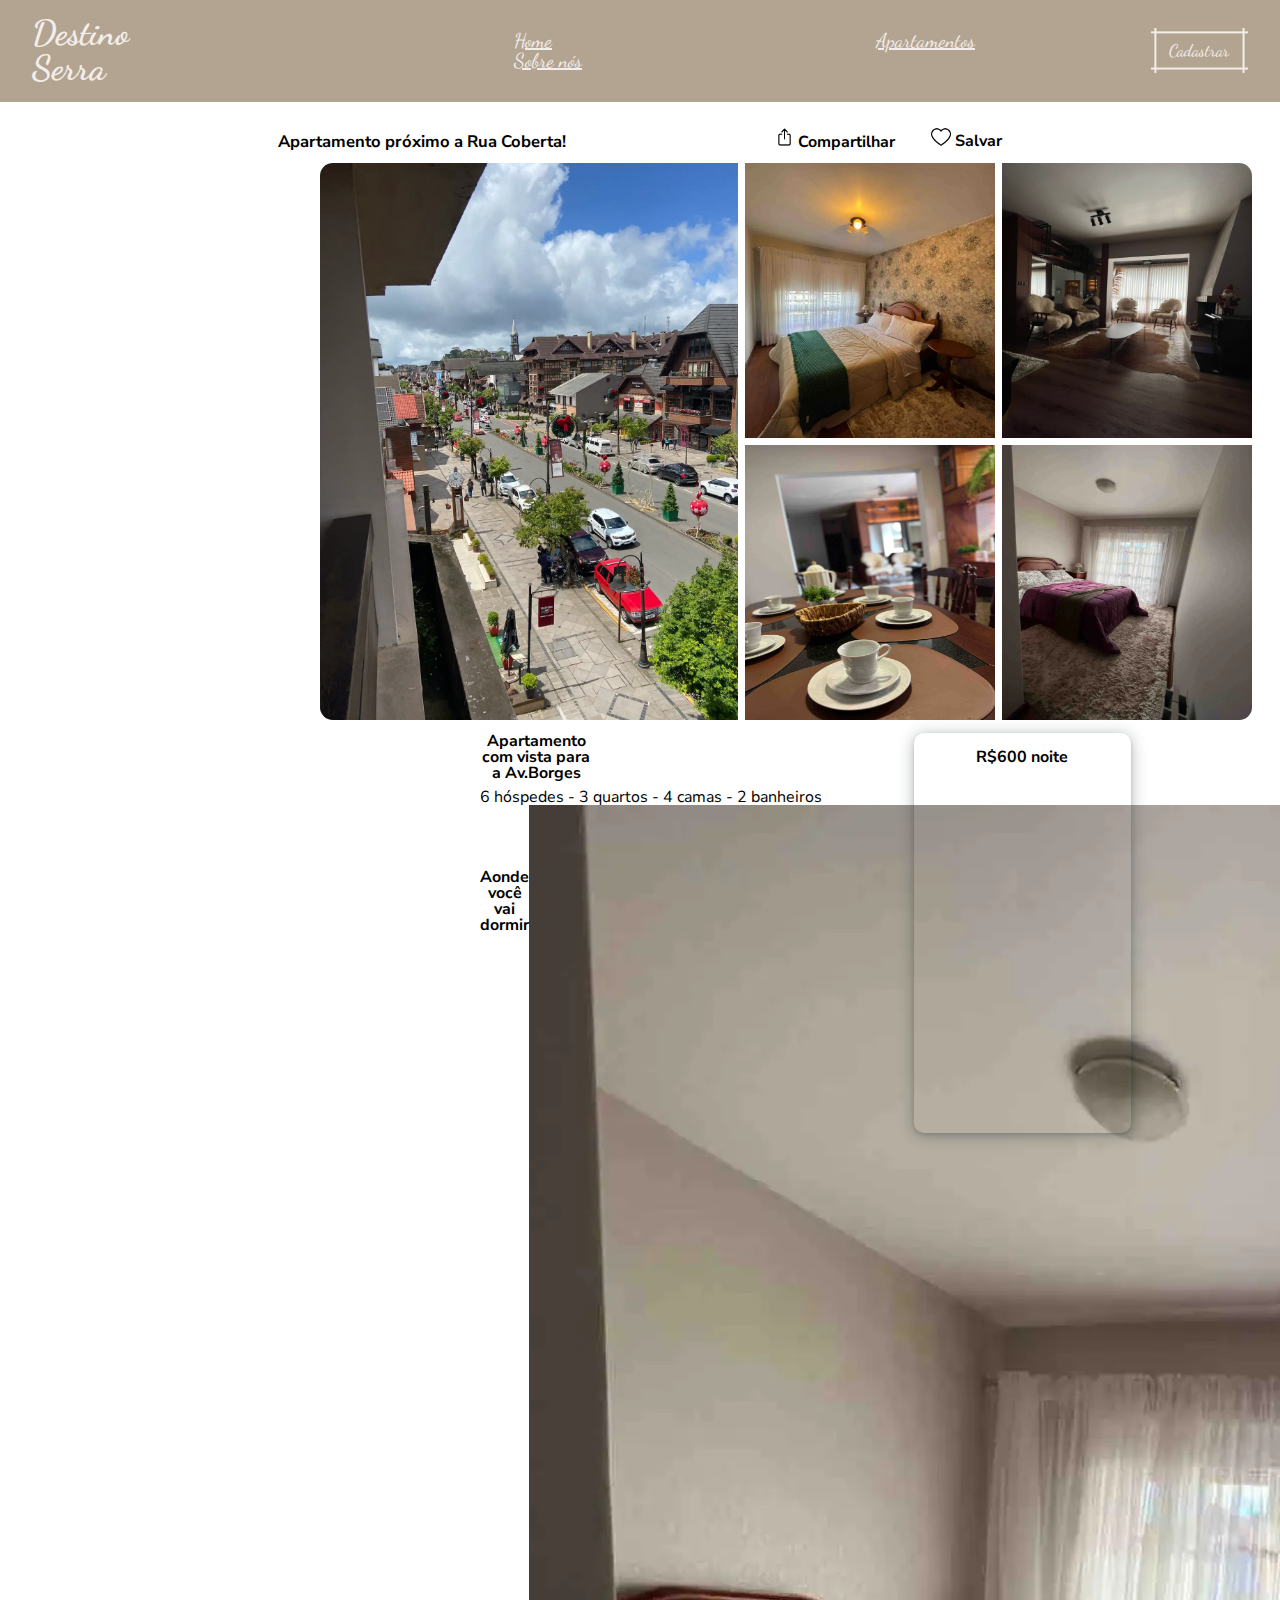
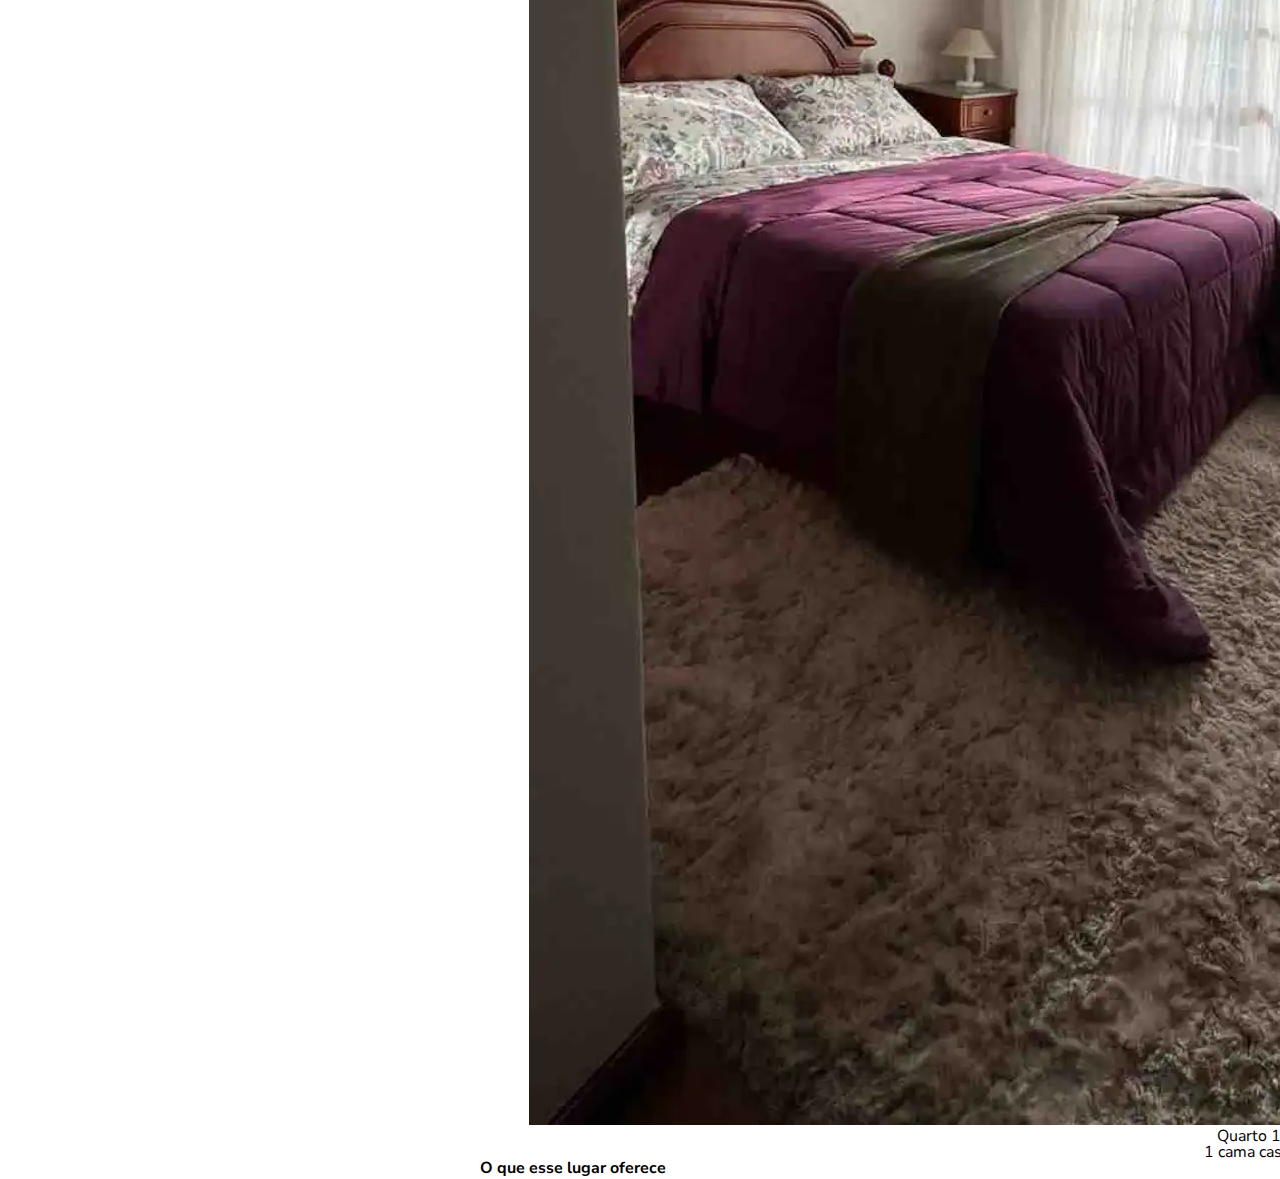
==== apartamento.html @ f75e836e "acomodacao" ====
<!DOCTYPE html>
<html lang="pt-br">
    <head>
        <meta charset="UTF-8">
        <meta name="viewport" content="(width=device-width), initial-scale=1.0">
        <title>Destino Serra - Ap's</title>
        <link rel="stylesheet" href="reset.css">
        <link rel="stylesheet" href="styles.css">
        <link rel="preconnect" href="https://fonts.googleapis.com">
        <link rel="preconnect" href="https://fonts.gstatic.com" crossorigin>
        <link href="https://fonts.googleapis.com/css2?family=Dancing+Script:wght@500;700&family=Kaushan+Script&family=Nunito+Sans:opsz@6..12&display=swap" rel="stylesheet">
    </head>

    <body>
        <header>
            <nav class="cabecalho_menu"> 
                <div class="cabecalho__container_aps">
                    <p class="cabecalho__titulo_aps">Destino Serra</p>
                </div>

                <div class="cabecalho__lista_aps">
                    <ul class="cabecalho__item_aps">
                        <a href="./index.html" class="cabecalho__link_aps">Home</a>
                        <a href="#" class="cabecalho__link_aps">Apartamentos</a>
                        <a href="#" class="cabecalho__link_aps">Sobre nós</a>
                    </ul>
                </div>

                <di class="cabecalho__cadastro">
                    <a class="button-89" role="button" >Cadastrar</a>
                </di>
            </nav>
        </header>

        <main class="aparmentos_descricao_aps">
            <div class="aparmentos_titulo_aps">
                <a class="apartamento_nome">Apartamento próximo a Rua Coberta!</a>
                <img class="apartamento__img" src="assets/share.png" alt="Compartilhar">
                <a class="apartamento_compartilhar">Compartilhar</a>
                <img class="apartamento__img" src="assets/love.png" alt="Salvar">
                <a class="apartamento_salvar">Salvar</a>
            </div>

            <figure class="apartamento_fotos">
                <img class="apartamento_item_grande" alt="Rua Coberta" src="./assets/ap_juliana/juliana_borges_natal.webp">

                <div class="apartamento_item_menor">
                    <img class="apartamento_item apartamento_item_um" alt="Interior_ap" src="./assets/ap_juliana/juliana_casal.webp">
                    <img class="apartamento_item apartamento_item_dois" alt="Interior_ap" src="./assets/ap_juliana/juliana_sala_jantar.jpg">
                </div>
                        
                <div class="apartamento_item_menor">
                    <img class="apartamento_item apartamento_item_tres" alt="Interior_ap" src="./assets/ap_juliana/juliana_sala.jpeg">
                    <img class="apartamento_item apartamento_item_quatro" alt="Interior_ap" src="./assets/ap_juliana/juliana_suite.webp">
                </div>
            </figure>

            <section class="atributos">
                <div class="atributos__container">
                    <div class="atributos__titulo">
                        <h2 class="atributos__titulo_ap">Apartamento com vista para a Av.Borges</h2>
                        <p class="atributos__titulo_descricao">6 hóspedes - 3 quartos - 4 camas - 2 banheiros</p>
                    </div>
                    <div class="atributos__dormitorios">
                        <h2 class="atributos__dormitorio__titulo">Aonde você vai dormir</h2>

                        <div>
                            <img class="atributos__dormitorios__img" alt="Suite" src="./assets/ap_juliana/juliana_suite.webp">
                            <h3>Quarto 1</h3>
                            <span>1 cama casal</span>
                        </div>

                        <div>
                            <img class="atributos__dormitorios__img alt="Quarto de casal" src="./assets/ap_juliana/juliana_casal.webp">
                            <h3>Quarto 2</h3>
                            <span>1 cama casal</span>
                        </div>

                        <div>
                            <img class="atributos__dormitorios__img alt="Quarto de solteiro" src="./assets/ap_juliana/quarto_solteiro.jpg">
                            <h3>Quarto 3</h3>
                            <span>2 camas solteiro</span>
                        </div>
                    </div>
                
                    <div>
                        <h2 class="atributos__comodidades">O que esse lugar oferece</h2>
                    </div>
                </div>

                <div class="atributos__diarias">
                    <h2 class="atributos__diarias_preco">R$600 noite</h2>
                </div>
            </section>

            <footer>

            </footer>
        </main>
    </body>
</html>
---- styles.css ----
@import url("styles/header.css");
@import url("styles/banner.css");
@import url("styles/apartamento.css");
@import url("styles/footer.css");
@import url("styles/comodidades.css");
@import url("styles/icones.css");
@import url("styles/descricao.css");
@import url("styles/pagina_dos_aps_apartamento.css");
@import url("styles/paginas_aps_cabecalho.css");

body{
    background-color: var(--cor-de-fundo);
    font-family: var(--fonte-dancing);
    font-size: 1rem;
}

:root{
    --cor-verde: #3A4D39;
    --cor-de-fundo: #ffffff;
    --cinza--escuro: #3A404E;
    --bege: #F3EEEA;
    --bege-footer: #B3A492;
    --cinza: #101828;


    --fonte-Kaushan:"Kaushan Script";
    --fonte-dancing:"Dancing Script";
    --fonte-Nunito:"Nunito Sans";
    
}




.img_fundo{
    background-image:url(../assets/quarto.png);
    background-repeat: no-repeat;
    background-position: center;
    background-size: 100%;
}
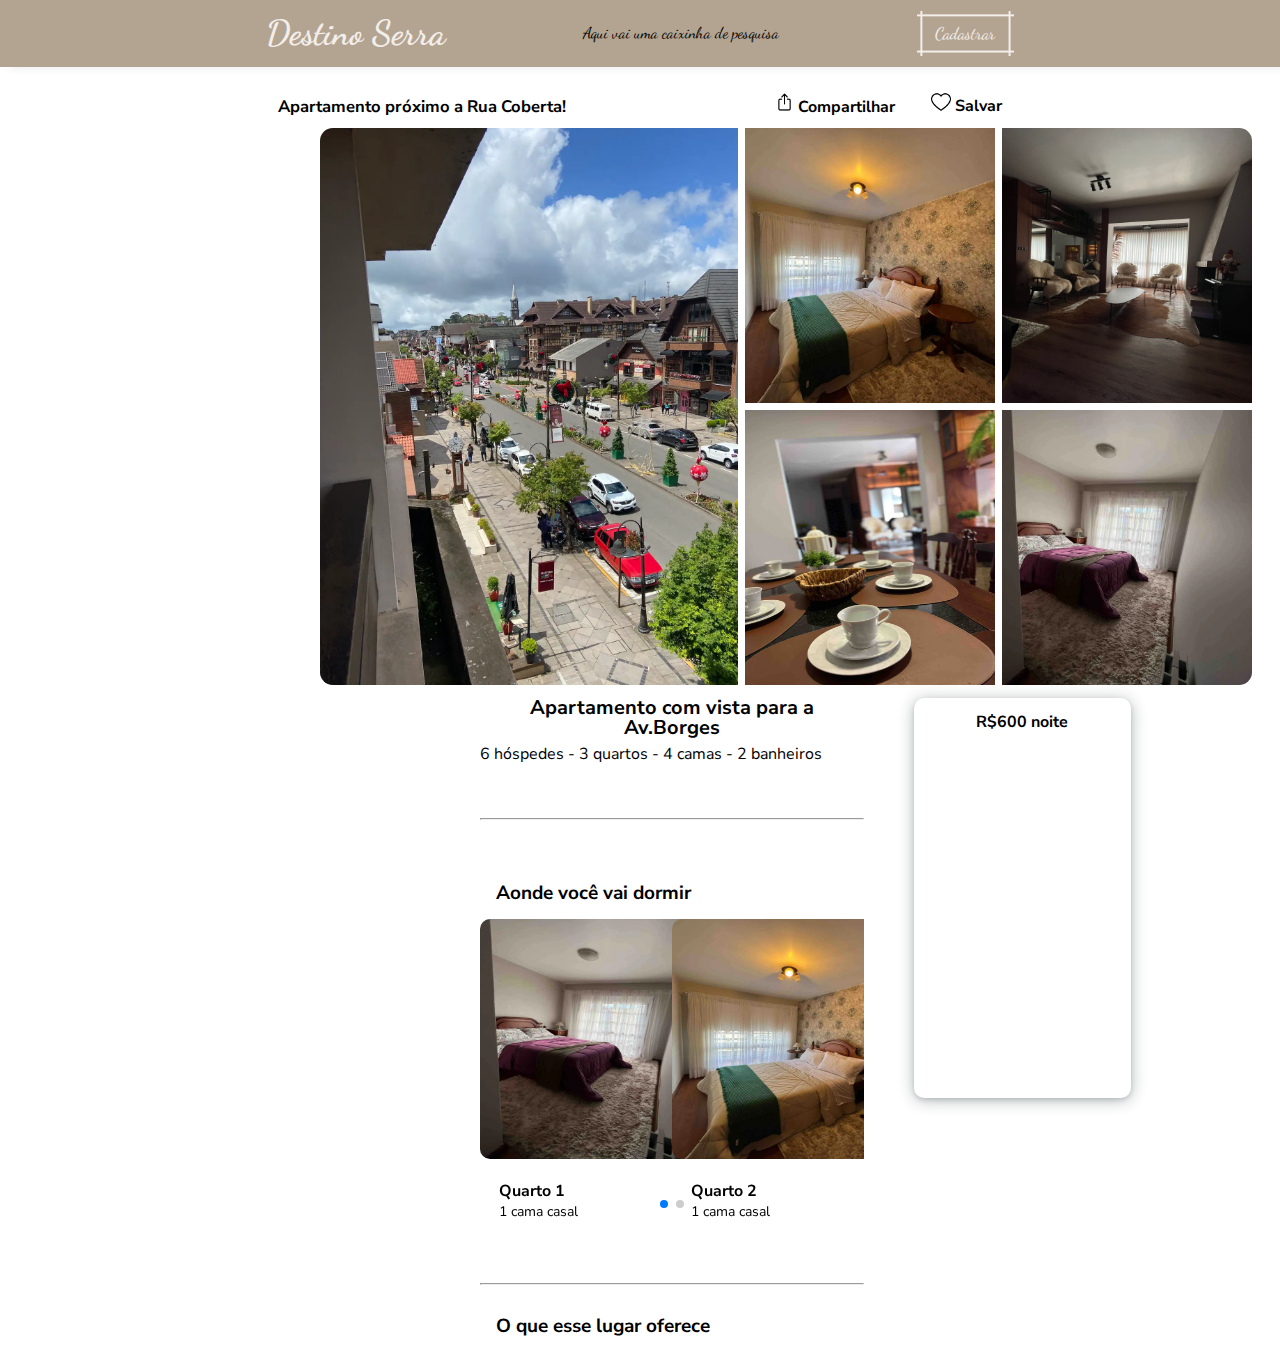
==== commit 221010c2: "swiper" ====
--- a/apartamento.html
+++ b/apartamento.html
@@ -8,6 +8,7 @@
         <link rel="stylesheet" href="styles.css">
         <link rel="preconnect" href="https://fonts.googleapis.com">
         <link rel="preconnect" href="https://fonts.gstatic.com" crossorigin>
+        <link rel="stylesheet" href="https://cdn.jsdelivr.net/npm/swiper@11/swiper-bundle.min.css"/>
         <link href="https://fonts.googleapis.com/css2?family=Dancing+Script:wght@500;700&family=Kaushan+Script&family=Nunito+Sans:opsz@6..12&display=swap" rel="stylesheet">
     </head>
 
@@ -15,19 +16,17 @@
         <header>
             <nav class="cabecalho_menu"> 
                 <div class="cabecalho__container_aps">
-                    <p class="cabecalho__titulo_aps">Destino Serra</p>
+                    <a class="cabecalho__titulo_aps" href="index.html">Destino Serra</a>
                 </div>
 
                 <div class="cabecalho__lista_aps">
                     <ul class="cabecalho__item_aps">
-                        <a href="./index.html" class="cabecalho__link_aps">Home</a>
-                        <a href="#" class="cabecalho__link_aps">Apartamentos</a>
-                        <a href="#" class="cabecalho__link_aps">Sobre nós</a>
+                        <span>Aqui vai uma caixinha de pesquisa</span>
                     </ul>
                 </div>
 
                 <di class="cabecalho__cadastro">
-                    <a class="button-89" role="button" >Cadastrar</a>
+                    <a class="button-89 cabecalhoBtn" role="button" >Cadastrar</a>
                 </di>
             </nav>
         </header>
@@ -61,28 +60,36 @@
                         <h2 class="atributos__titulo_ap">Apartamento com vista para a Av.Borges</h2>
                         <p class="atributos__titulo_descricao">6 hóspedes - 3 quartos - 4 camas - 2 banheiros</p>
                     </div>
+                    <hr>
                     <div class="atributos__dormitorios">
                         <h2 class="atributos__dormitorio__titulo">Aonde você vai dormir</h2>
 
-                        <div>
-                            <img class="atributos__dormitorios__img" alt="Suite" src="./assets/ap_juliana/juliana_suite.webp">
-                            <h3>Quarto 1</h3>
-                            <span>1 cama casal</span>
-                        </div>
-
-                        <div>
-                            <img class="atributos__dormitorios__img alt="Quarto de casal" src="./assets/ap_juliana/juliana_casal.webp">
-                            <h3>Quarto 2</h3>
-                            <span>1 cama casal</span>
-                        </div>
-
-                        <div>
-                            <img class="atributos__dormitorios__img alt="Quarto de solteiro" src="./assets/ap_juliana/quarto_solteiro.jpg">
-                            <h3>Quarto 3</h3>
-                            <span>2 camas solteiro</span>
-                        </div>
+                            <div class="swiper">
+                
+                                <div class="swiper-wrapper">
+                                    <div class="swiper-slide">
+                                        <img src="assets/ap_juliana/juliana_suite.webp" alt="Suite">
+                                        <h3 class="swiper__quarto">Quarto 1</h3>
+                                        <span class="swiper__camas">1 cama casal</span>
+                                    </div>
+                                    <div class="swiper-slide">
+                                        <img src="assets/ap_juliana/juliana_casal.webp" alt="Quarto de Casal">
+                                        <h3 class="swiper__quarto">Quarto 2</h3>
+                                        <span class="swiper__camas">1 cama casal</span>
+                                    </div>
+                                    <div class="swiper-slide">
+                                        <img src="assets/ap_juliana/quarto_solteiro.jpg" alt="Quarto de solteiro">
+                                        <h3 class="swiper__quarto">Quarto 3</h3>
+                                        <span class="swiper__camas">2 camas solteiro</span>
+                                    </div>
+                                </div>
+                                
+                                <div class="swiper-button-prev"></div>
+                                <div class="swiper-button-next"></div>
+                                <div class="swiper-pagination"></div>   
+                            </div>
                     </div>
-                
+                    <hr>
                     <div>
                         <h2 class="atributos__comodidades">O que esse lugar oferece</h2>
                     </div>
@@ -97,5 +104,15 @@
 
             </footer>
         </main>
+        <script src="https://cdn.jsdelivr.net/npm/swiper@11/swiper-bundle.min.js"></script>
+        <script>
+            const swiper = new Swiper('.swiper', {
+                slidesPerView: 2,
+                pagination: {
+                    el: '.swiper-pagination',
+                    type: 'bullets'
+                }
+            });
+        </script>
     </body>
 </html>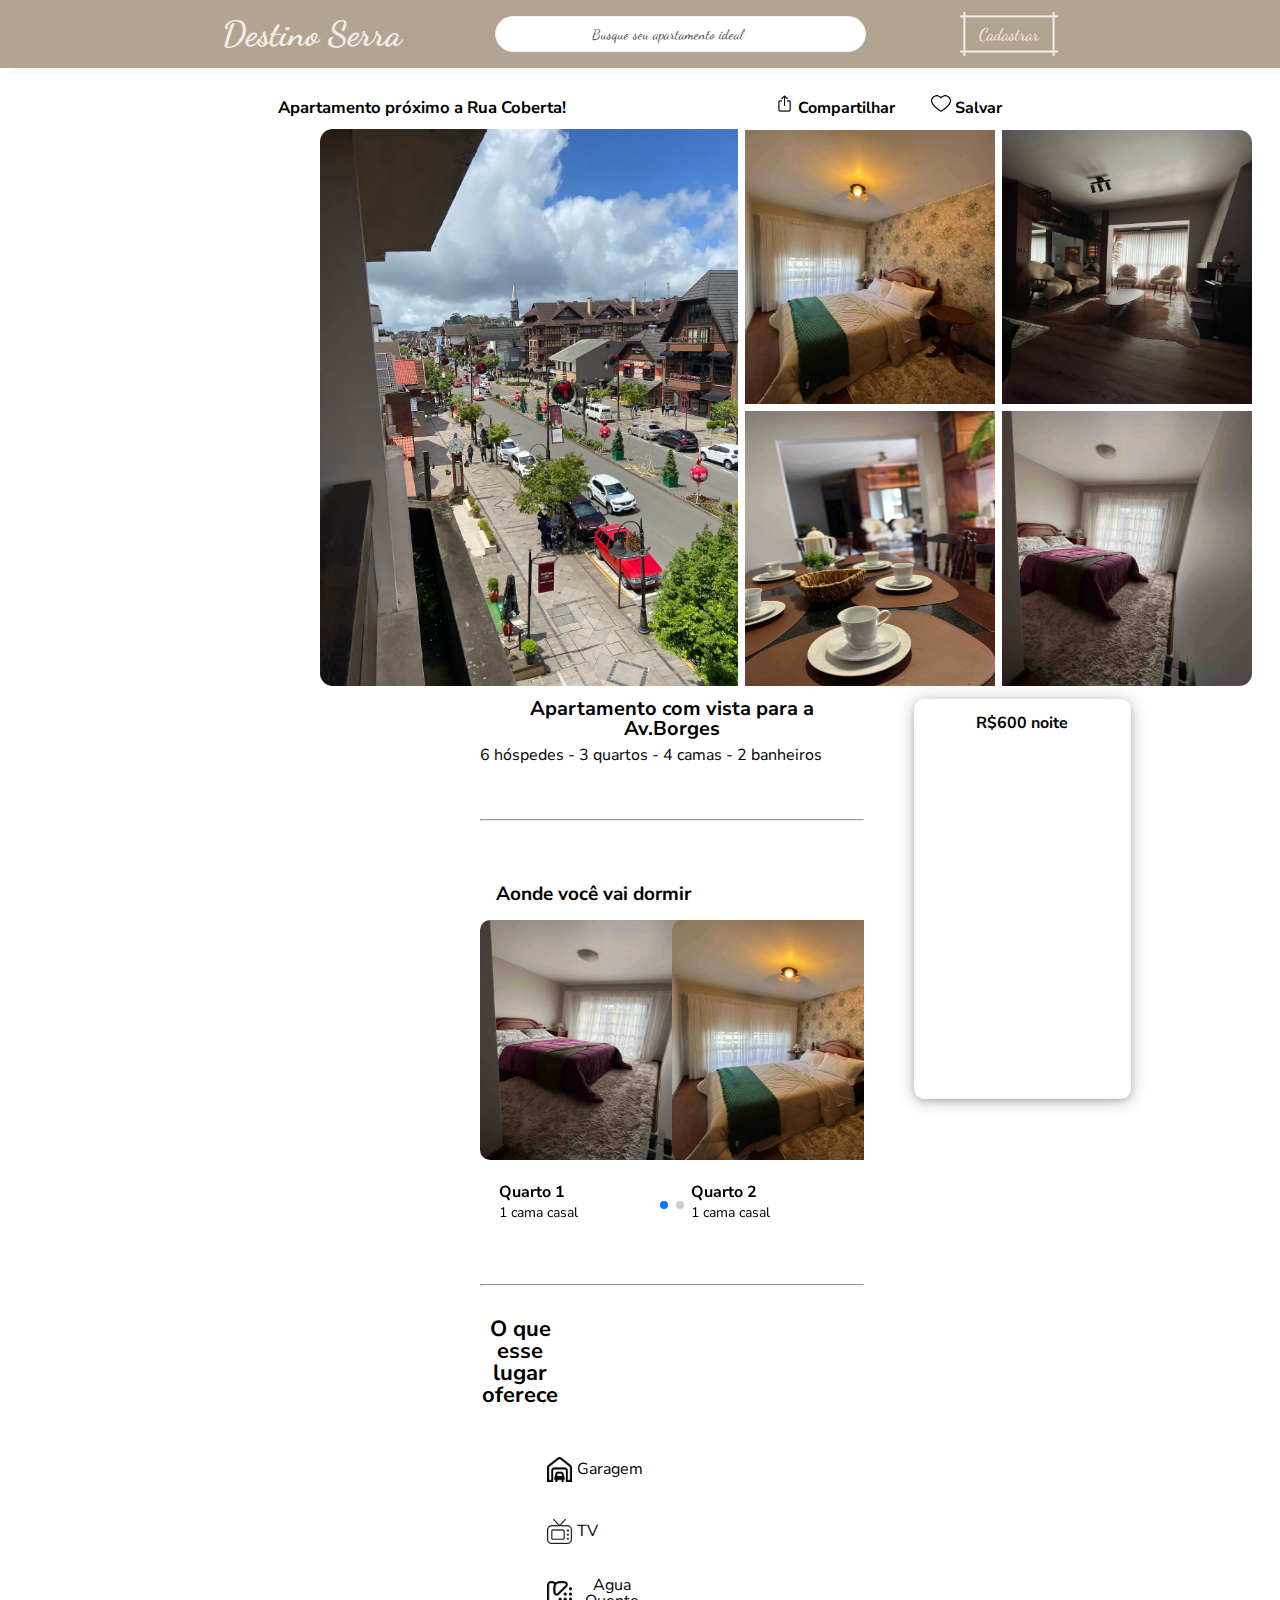
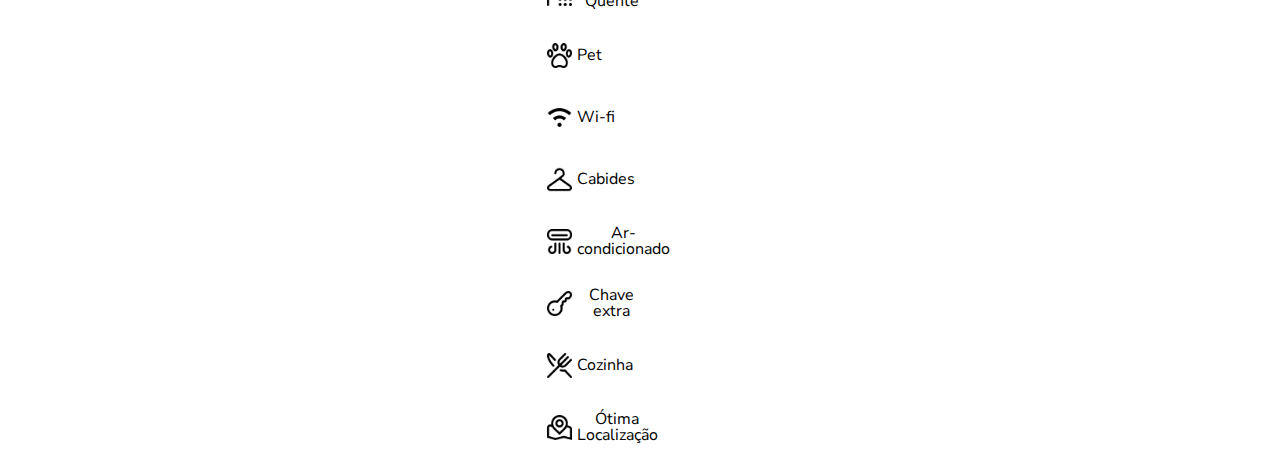
==== commit 50e96b4d: "atributos comodidades" ====
--- a/apartamento.html
+++ b/apartamento.html
@@ -21,7 +21,7 @@
 
                 <div class="cabecalho__lista_aps">
                     <ul class="cabecalho__item_aps">
-                        <span>Aqui vai uma caixinha de pesquisa</span>
+                        <input type="search" class="busca" placeholder="Busque seu apartamento ideal">
                     </ul>
                 </div>
 
@@ -90,8 +90,20 @@
                             </div>
                     </div>
                     <hr>
-                    <div>
-                        <h2 class="atributos__comodidades">O que esse lugar oferece</h2>
+                    <div class="atributos__comodidades">
+                        <h2 class="atributos__comodidade__titulo">O que esse lugar oferece</h2>
+                        <div class="atributos__comodidades__container">
+                            <span class="atributos__comodidades__item"><img src="assets/garage-car.png">Garagem</span>
+                            <span class="atributos__comodidades__item"><img src="assets/tv-retro.png">TV</span>
+                            <span class="atributos__comodidades__item"><img src="assets/shower.png">Agua Quente</span>
+                            <span class="atributos__comodidades__item"><img src="assets/paw.png">Pet</span>
+                            <span class="atributos__comodidades__item"><img src="assets/wifi.png">Wi-fi</span>
+                            <span class="atributos__comodidades__item"><img src="assets/clothes-hanger.png">Cabides</span>
+                            <span class="atributos__comodidades__item"><img src="assets/air-conditioner_quarto.png">Ar-condicionado</span>
+                            <span class="atributos__comodidades__item"><img src="assets/key.png">Chave extra</span>
+                            <span class="atributos__comodidades__item"><img src="assets/restaurant.png">Cozinha</span>
+                            <span class="atributos__comodidades__item"><img src="assets/map-marker.png">Ótima Localização</span>
+                        </div>
                     </div>
                 </div>
 
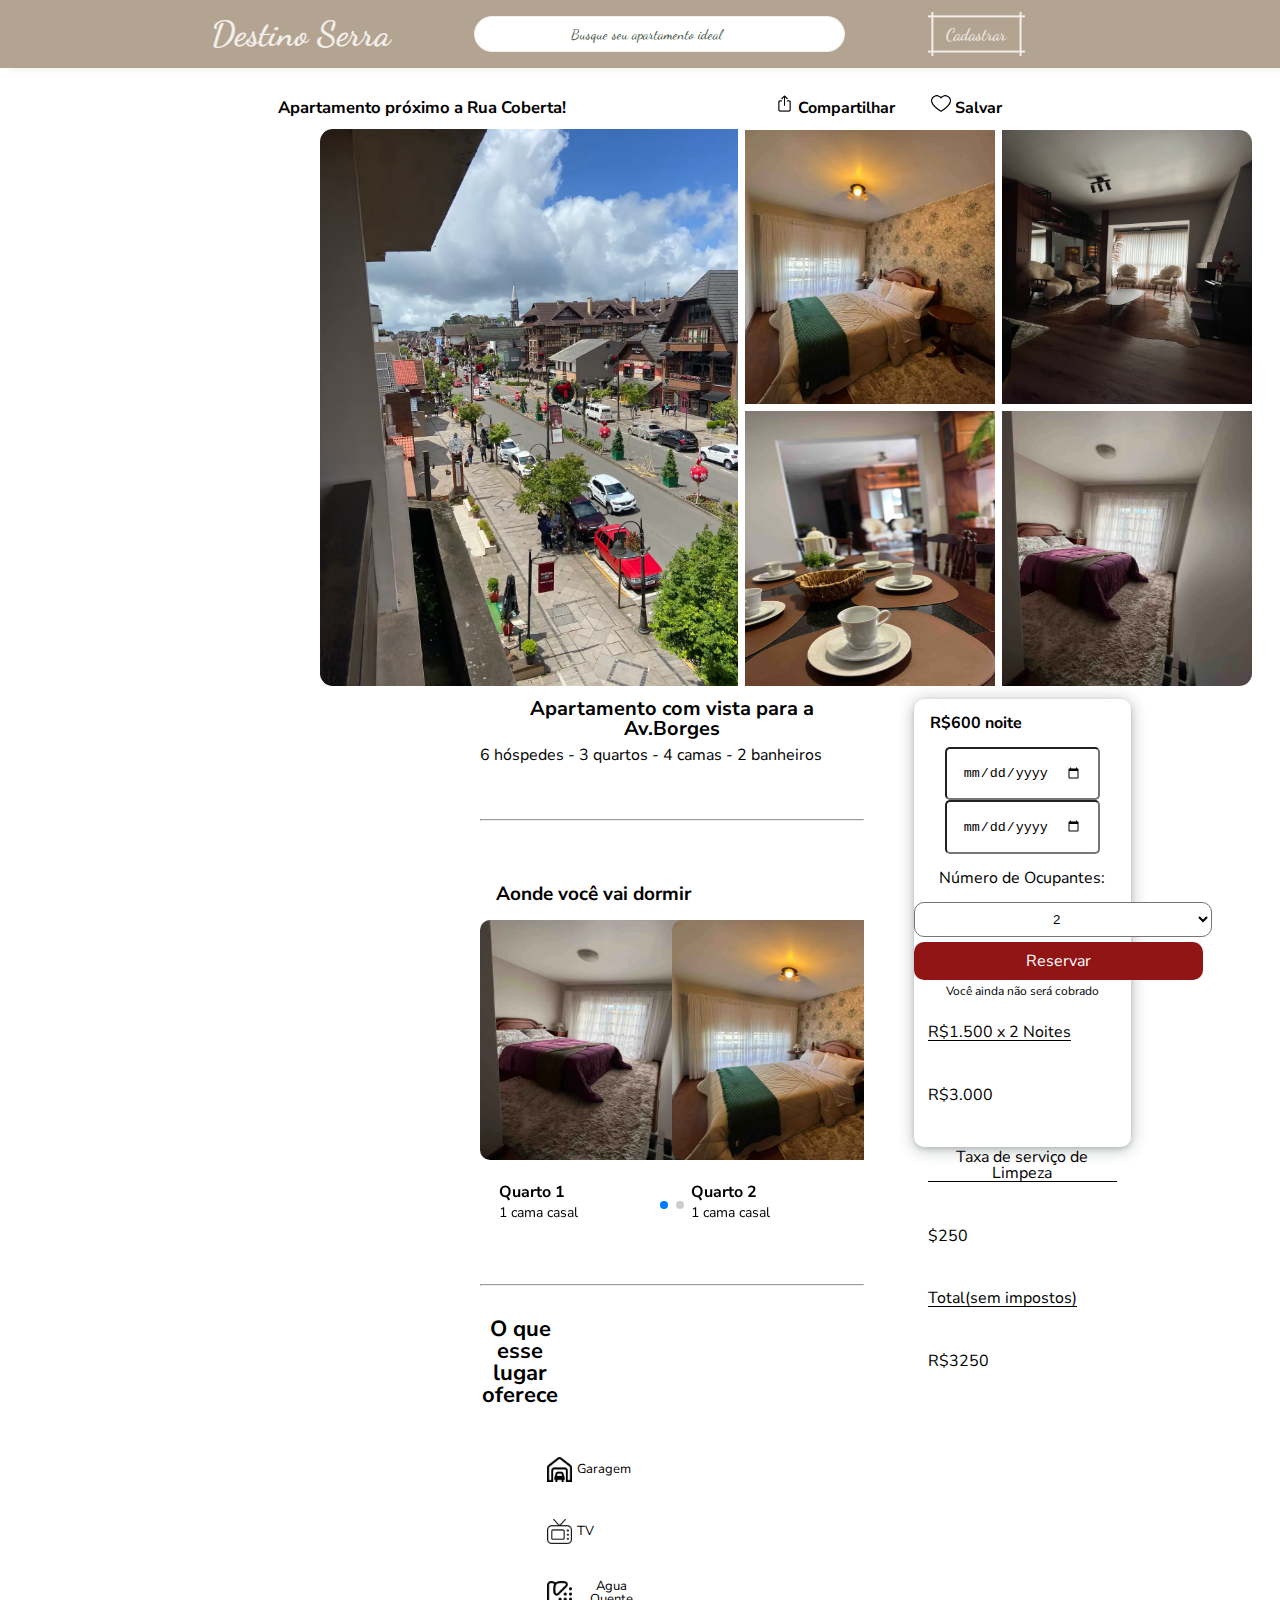
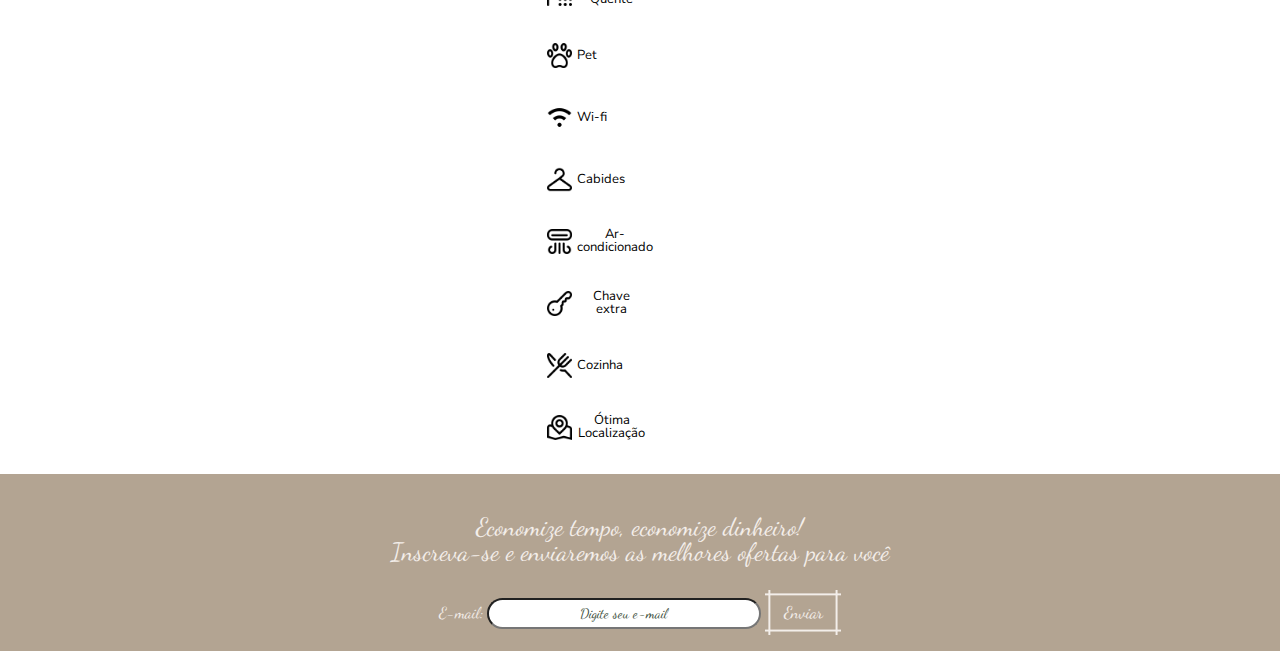
==== commit d33a3d74: "preco de locacao" ====
--- a/apartamento.html
+++ b/apartamento.html
@@ -109,11 +109,49 @@
 
                 <div class="atributos__diarias">
                     <h2 class="atributos__diarias_preco">R$600 noite</h2>
+                    <input type="date" class="atributos__calendario">
+                    <input type="date" class="atributos__calendario">
+
+                    <form>
+                        <h3 class="atributos__ocupantes_titulo">Número de Ocupantes:</h3>
+                        <br>
+                        <select class="atributos__acupantes" name="quantidade__ocupantes">
+                            <option value="2">2</option>
+                            <option value="4">4</option>
+                            <option value="6">6</option>
+                        </select>
+                    </form>
+                    <div class="reservar">
+                        <a class="atributos__reservarBtn">Reservar</a>
+                        <h3 class="atributos__reservar__preco">Você ainda não será cobrado</h3>
+
+                        <div class="diariarias__precos">
+                            <span class="diariarias__precos__item item_esquerdo">R$1.500 x 2 Noites</span>
+                            <span class="diariarias__precos__item item_direito">R$3.000</span>
+                            <span class="diariarias__precos__item item_esquerdo">Taxa de serviço de Limpeza</span>
+                            <span class="diariarias__precos__item  item_direito">$250</span>
+                            <span class="diariarias__precos__item item_esquerdo" >Total(sem impostos)</span>
+                            <span class="diariarias__precos__item  item_direito">R$3250</span>
+                        </div>
+                    </div>
+                        
+                        
                 </div>
+
+                
             </section>
 
-            <footer>
-
+            <footer class="footer">
+                <div class="footer_texto">
+                    <h2>Economize tempo, economize dinheiro!</h2>
+                    <a>Inscreva-se e enviaremos as melhores ofertas para você</a>
+                </div>
+    
+                <form class="formulario_email">
+                    <label class="email_titulo" for="email">E-mail:</label>
+                    <input class="input-email" type="email" id="email" name="email" placeholder="Digite seu e-mail" required>
+                    <button class="button-89" role="button">Enviar</button>
+                </form>
             </footer>
         </main>
         <script src="https://cdn.jsdelivr.net/npm/swiper@11/swiper-bundle.min.js"></script>
--- a/styles.css
+++ b/styles.css
@@ -12,6 +12,9 @@
     background-color: var(--cor-de-fundo);
     font-family: var(--fonte-dancing);
     font-size: 1rem;
+    width: 100%;
+    box-sizing: border-box;
+
 }
 
 :root{
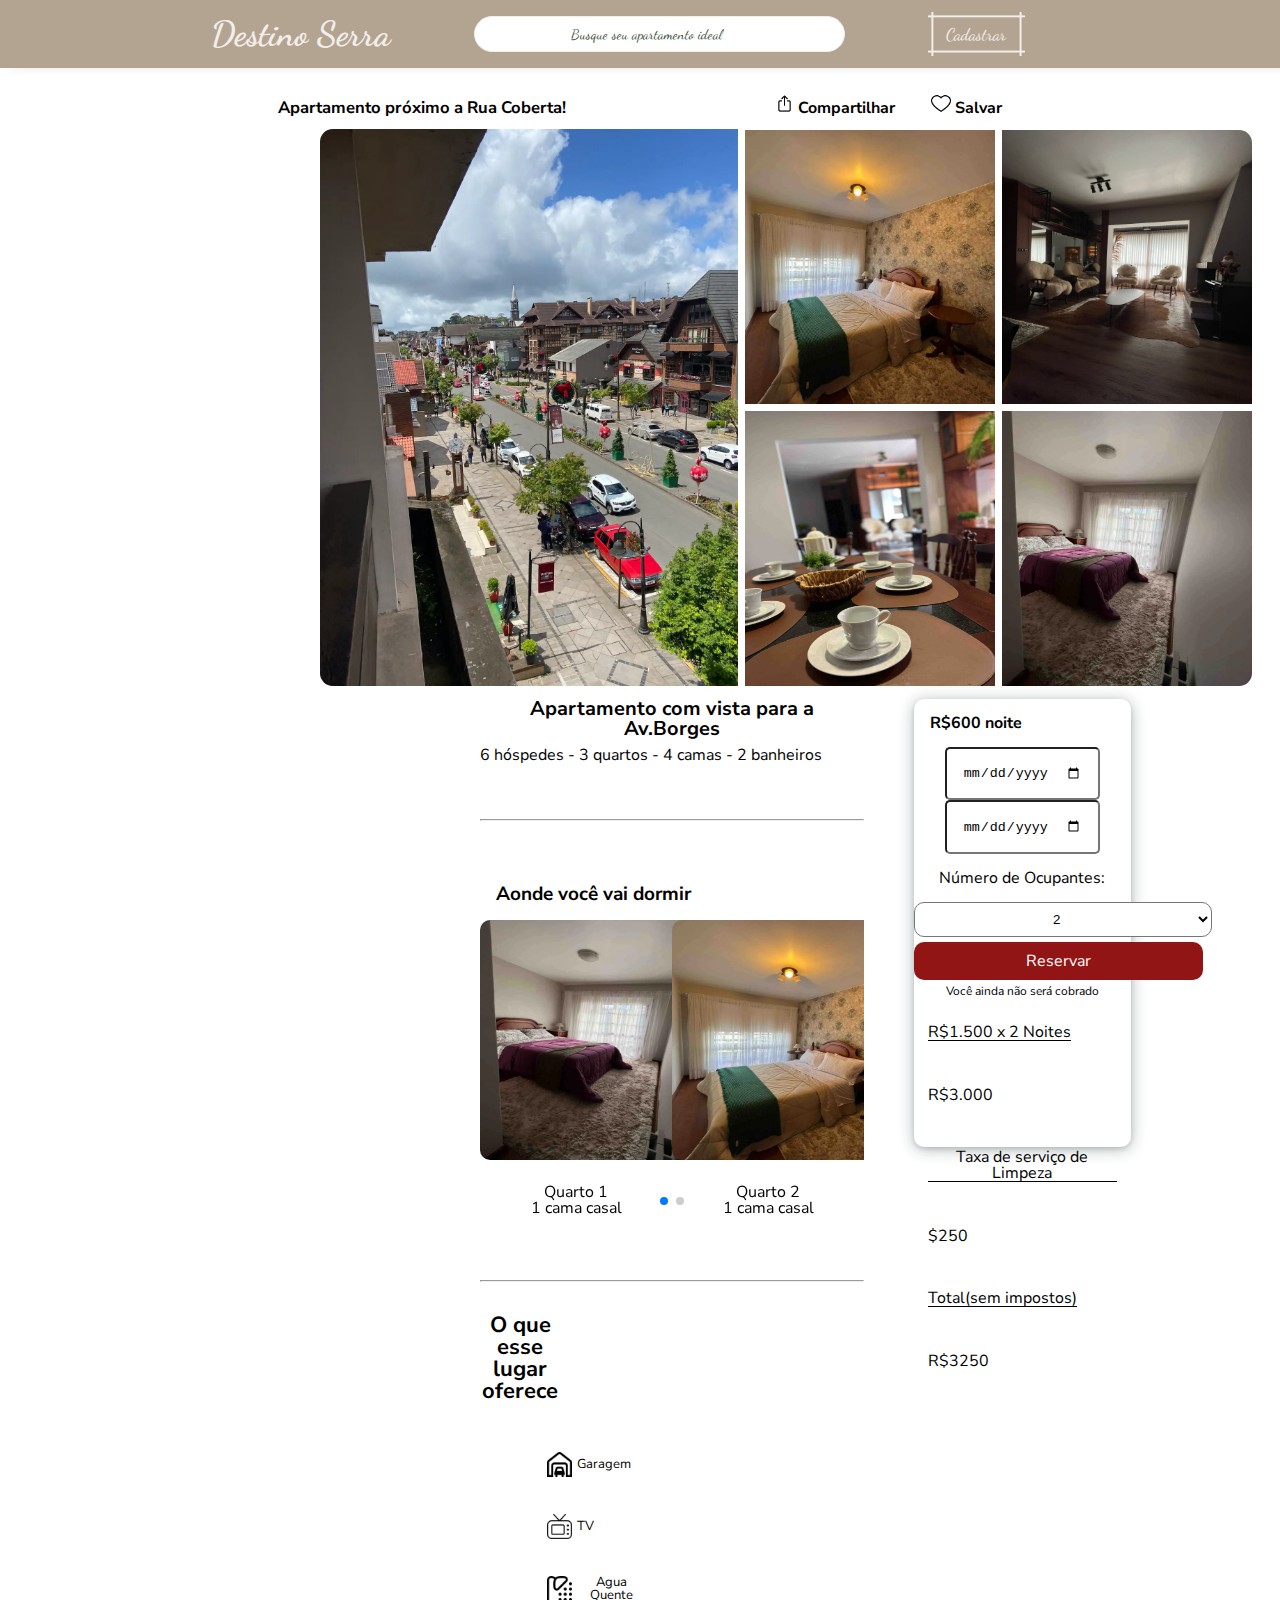
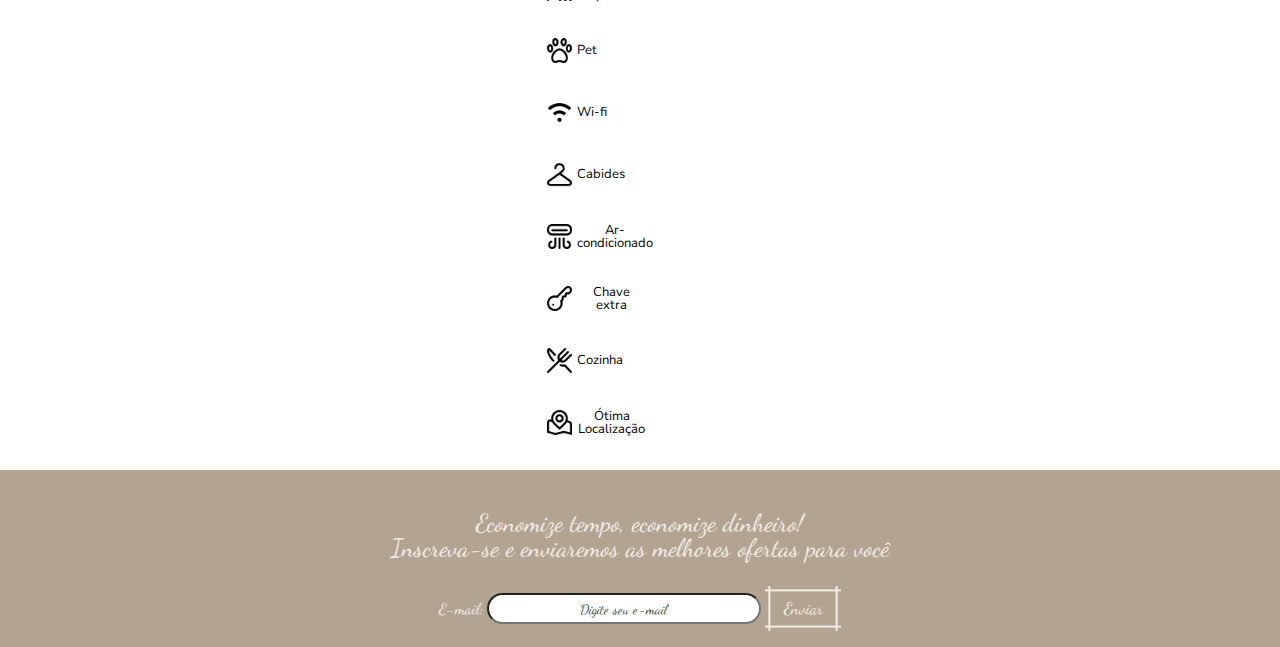
==== commit 26584713: "refatorando pastas" ====
--- a/apartamento.html
+++ b/apartamento.html
@@ -4,8 +4,8 @@
         <meta charset="UTF-8">
         <meta name="viewport" content="(width=device-width), initial-scale=1.0">
         <title>Destino Serra - Ap's</title>
-        <link rel="stylesheet" href="reset.css">
-        <link rel="stylesheet" href="styles.css">
+        <link rel="stylesheet" href="assets/css/reset.css">
+        <link rel="stylesheet" href="assets/css/styles.css">
         <link rel="preconnect" href="https://fonts.googleapis.com">
         <link rel="preconnect" href="https://fonts.gstatic.com" crossorigin>
         <link rel="stylesheet" href="https://cdn.jsdelivr.net/npm/swiper@11/swiper-bundle.min.css"/>
@@ -14,13 +14,13 @@
 
     <body>
         <header>
-            <nav class="cabecalho_menu"> 
-                <div class="cabecalho__container_aps">
-                    <a class="cabecalho__titulo_aps" href="index.html">Destino Serra</a>
+            <nav class="cabecalho__menu"> 
+                <div class="cabecalho__container__aps">
+                    <a class="cabecalho__titulo__aps" href="index.html">Destino Serra</a>
                 </div>
 
-                <div class="cabecalho__lista_aps">
-                    <ul class="cabecalho__item_aps">
+                <div class="cabecalho__lista__aps">
+                    <ul class="cabecalho__item__aps">
                         <input type="search" class="busca" placeholder="Busque seu apartamento ideal">
                     </ul>
                 </div>
@@ -31,34 +31,34 @@
             </nav>
         </header>
 
-        <main class="aparmentos_descricao_aps">
-            <div class="aparmentos_titulo_aps">
-                <a class="apartamento_nome">Apartamento próximo a Rua Coberta!</a>
-                <img class="apartamento__img" src="assets/share.png" alt="Compartilhar">
-                <a class="apartamento_compartilhar">Compartilhar</a>
-                <img class="apartamento__img" src="assets/love.png" alt="Salvar">
-                <a class="apartamento_salvar">Salvar</a>
+        <main class="apartamento__descricao__aps">
+            <div class="apartamento__titulo__aps">
+                <a class="apartamento__nome">Apartamento próximo a Rua Coberta!</a>
+                <img class="apartamento__img" src="assets/images/icons/share.png" alt="Compartilhar">
+                <a class="apartamento__compartilhar">Compartilhar</a>
+                <img class="apartamento__img" src="assets/images/icons/love.png" alt="Salvar">
+                <a class="apartamento__salvar">Salvar</a>
             </div>
 
-            <figure class="apartamento_fotos">
-                <img class="apartamento_item_grande" alt="Rua Coberta" src="./assets/ap_juliana/juliana_borges_natal.webp">
+            <figure class="apartamento__fotos">
+                <img class="apartamento__item__grande" alt="Rua Coberta" src="./assets/images/ap_juliana/juliana_borges_natal.webp">
 
-                <div class="apartamento_item_menor">
-                    <img class="apartamento_item apartamento_item_um" alt="Interior_ap" src="./assets/ap_juliana/juliana_casal.webp">
-                    <img class="apartamento_item apartamento_item_dois" alt="Interior_ap" src="./assets/ap_juliana/juliana_sala_jantar.jpg">
+                <div class="apartamento__item__menor">
+                    <img class="apartamento__item apartamento__item__um" alt="Interior__ap" src="./assets/images/ap_juliana/juliana_casal.webp">
+                    <img class="apartamento__item apartamento__item__dois" alt="Interior__ap" src="./assets/images/ap_juliana/juliana_sala_jantar.jpg">
                 </div>
                         
-                <div class="apartamento_item_menor">
-                    <img class="apartamento_item apartamento_item_tres" alt="Interior_ap" src="./assets/ap_juliana/juliana_sala.jpeg">
-                    <img class="apartamento_item apartamento_item_quatro" alt="Interior_ap" src="./assets/ap_juliana/juliana_suite.webp">
+                <div class="apartamento__item__menor">
+                    <img class="apartamento__item apartamento__item__tres" alt="Interior__ap" src="./assets/images/ap_juliana/juliana_sala.jpeg">
+                    <img class="apartamento__item apartamento__item__quatro" alt="Interior__ap" src="./assets/images/ap_juliana/juliana_suite.webp">
                 </div>
             </figure>
 
             <section class="atributos">
                 <div class="atributos__container">
                     <div class="atributos__titulo">
-                        <h2 class="atributos__titulo_ap">Apartamento com vista para a Av.Borges</h2>
-                        <p class="atributos__titulo_descricao">6 hóspedes - 3 quartos - 4 camas - 2 banheiros</p>
+                        <h2 class="atributos__titulo__ap">Apartamento com vista para a Av.Borges</h2>
+                        <p class="atributos__titulo__descricao">6 hóspedes - 3 quartos - 4 camas - 2 banheiros</p>
                     </div>
                     <hr>
                     <div class="atributos__dormitorios">
@@ -68,19 +68,19 @@
                 
                                 <div class="swiper-wrapper">
                                     <div class="swiper-slide">
-                                        <img src="assets/ap_juliana/juliana_suite.webp" alt="Suite">
-                                        <h3 class="swiper__quarto">Quarto 1</h3>
-                                        <span class="swiper__camas">1 cama casal</span>
+                                        <img src="assets/images/ap_juliana/juliana_suite.webp" alt="Suite">
+                                        <h3 class="swipe__quarto">Quarto 1</h3>
+                                        <span class="swipe__camas">1 cama casal</span>
                                     </div>
                                     <div class="swiper-slide">
-                                        <img src="assets/ap_juliana/juliana_casal.webp" alt="Quarto de Casal">
-                                        <h3 class="swiper__quarto">Quarto 2</h3>
-                                        <span class="swiper__camas">1 cama casal</span>
+                                        <img src="assets/images/ap_juliana/juliana_casal.webp" alt="Quarto de Casal">
+                                        <h3 class="swipe__quarto">Quarto 2</h3>
+                                        <span class="swipe__camas">1 cama casal</span>
                                     </div>
                                     <div class="swiper-slide">
-                                        <img src="assets/ap_juliana/quarto_solteiro.jpg" alt="Quarto de solteiro">
-                                        <h3 class="swiper__quarto">Quarto 3</h3>
-                                        <span class="swiper__camas">2 camas solteiro</span>
+                                        <img src="assets/images/ap_juliana/quarto_solteiro.jpg" alt="Quarto de solteiro">
+                                        <h3 class="swipe__quarto">Quarto 3</h3>
+                                        <span class="swipe__camas">2 camas solteiro</span>
                                     </div>
                                 </div>
                                 
@@ -91,29 +91,29 @@
                     </div>
                     <hr>
                     <div class="atributos__comodidades">
-                        <h2 class="atributos__comodidade__titulo">O que esse lugar oferece</h2>
+                        <h2 class="atributos__comodidades__titulo">O que esse lugar oferece</h2>
                         <div class="atributos__comodidades__container">
-                            <span class="atributos__comodidades__item"><img src="assets/garage-car.png">Garagem</span>
-                            <span class="atributos__comodidades__item"><img src="assets/tv-retro.png">TV</span>
-                            <span class="atributos__comodidades__item"><img src="assets/shower.png">Agua Quente</span>
-                            <span class="atributos__comodidades__item"><img src="assets/paw.png">Pet</span>
-                            <span class="atributos__comodidades__item"><img src="assets/wifi.png">Wi-fi</span>
-                            <span class="atributos__comodidades__item"><img src="assets/clothes-hanger.png">Cabides</span>
-                            <span class="atributos__comodidades__item"><img src="assets/air-conditioner_quarto.png">Ar-condicionado</span>
-                            <span class="atributos__comodidades__item"><img src="assets/key.png">Chave extra</span>
-                            <span class="atributos__comodidades__item"><img src="assets/restaurant.png">Cozinha</span>
-                            <span class="atributos__comodidades__item"><img src="assets/map-marker.png">Ótima Localização</span>
+                            <span class="atributos__comodidades__item"><img src="assets/images/icons/garage-car.png">Garagem</span>
+                            <span class="atributos__comodidades__item"><img src="assets/images/icons/tv-retro.png">TV</span>
+                            <span class="atributos__comodidades__item"><img src="assets/images/icons/shower.png">Agua Quente</span>
+                            <span class="atributos__comodidades__item"><img src="assets/images/icons/paw.png">Pet</span>
+                            <span class="atributos__comodidades__item"><img src="assets/images/icons/wifi.png">Wi-fi</span>
+                            <span class="atributos__comodidades__item"><img src="assets/images/icons/clothes-hanger.png">Cabides</span>
+                            <span class="atributos__comodidades__item"><img src="assets/images/icons/air-conditioner_quarto.png">Ar-condicionado</span>
+                            <span class="atributos__comodidades__item"><img src="assets/images/icons/key.png">Chave extra</span>
+                            <span class="atributos__comodidades__item"><img src="assets/images/icons/restaurant.png">Cozinha</span>
+                            <span class="atributos__comodidades__item"><img src="assets/images/icons/map-marker.png">Ótima Localização</span>
                         </div>
                     </div>
                 </div>
 
                 <div class="atributos__diarias">
-                    <h2 class="atributos__diarias_preco">R$600 noite</h2>
+                    <h2 class="atributos__diarias__preco">R$600 noite</h2>
                     <input type="date" class="atributos__calendario">
                     <input type="date" class="atributos__calendario">
 
                     <form>
-                        <h3 class="atributos__ocupantes_titulo">Número de Ocupantes:</h3>
+                        <h3 class="atributos__ocupantes__titulo">Número de Ocupantes:</h3>
                         <br>
                         <select class="atributos__acupantes" name="quantidade__ocupantes">
                             <option value="2">2</option>
@@ -125,13 +125,13 @@
                         <a class="atributos__reservarBtn">Reservar</a>
                         <h3 class="atributos__reservar__preco">Você ainda não será cobrado</h3>
 
-                        <div class="diariarias__precos">
-                            <span class="diariarias__precos__item item_esquerdo">R$1.500 x 2 Noites</span>
-                            <span class="diariarias__precos__item item_direito">R$3.000</span>
-                            <span class="diariarias__precos__item item_esquerdo">Taxa de serviço de Limpeza</span>
-                            <span class="diariarias__precos__item  item_direito">$250</span>
-                            <span class="diariarias__precos__item item_esquerdo" >Total(sem impostos)</span>
-                            <span class="diariarias__precos__item  item_direito">R$3250</span>
+                        <div class="diarias__precos">
+                            <span class="diarias__precos__item item__esquerdo">R$1.500 x 2 Noites</span>
+                            <span class="diarias__precos__item item__direito">R$3.000</span>
+                            <span class="diarias__precos__item item__esquerdo">Taxa de serviço de Limpeza</span>
+                            <span class="diarias__precos__item  item__direito">$250</span>
+                            <span class="diarias__precos__item item__esquerdo" >Total(sem impostos)</span>
+                            <span class="diarias__precos__item  item__direito">R$3250</span>
                         </div>
                     </div>
                         
@@ -142,18 +142,19 @@
             </section>
 
             <footer class="footer">
-                <div class="footer_texto">
+                <div class="footer__texto">
                     <h2>Economize tempo, economize dinheiro!</h2>
                     <a>Inscreva-se e enviaremos as melhores ofertas para você</a>
                 </div>
     
-                <form class="formulario_email">
-                    <label class="email_titulo" for="email">E-mail:</label>
+                <form class="formulario__email">
+                    <label class="email__titulo" for="email">E-mail:</label>
                     <input class="input-email" type="email" id="email" name="email" placeholder="Digite seu e-mail" required>
                     <button class="button-89" role="button">Enviar</button>
                 </form>
             </footer>
         </main>
+
         <script src="https://cdn.jsdelivr.net/npm/swiper@11/swiper-bundle.min.js"></script>
         <script>
             const swiper = new Swiper('.swiper', {
--- a/assets/css/styles.css
+++ b/assets/css/styles.css
@@ -0,0 +1,42 @@
+@import url("index/header/header.css");
+@import url("index/header/banner.css");
+@import url("index/apartamento.css");
+@import url("footer.css");
+@import url("index/comodidades.css");
+@import url("index/icones.css");
+@import url("apartamento_pagina/apartamento-menu.css");
+@import url("apartamento_pagina/apartamento-precos.css");
+@import url("apartamento_pagina/apartamento-fotos.css");
+@import url("apartamento_pagina/apartamento-dormitorio.css");
+@import url("apartamento_pagina/apartamento-atributos.css");
+@import url("apartamento_pagina/apartamento-equipamentos.css");
+
+body{
+    background-color: var(--cor-de-fundo);
+    font-family: var(--fonte-dancing);
+    font-size: 1rem;
+    width: 100%;
+
+}
+
+:root{
+    --cor-verde: #3A4D39;
+    --cor-de-fundo: #ffffff;
+    --cinza--escuro: #3A404E;
+    --bege: #F3EEEA;
+    --bege-footer: #B3A492;
+    --cinza: #101828;
+
+
+    --fonte-Kaushan:"Kaushan Script";
+    --fonte-dancing:"Dancing Script";
+    --fonte-Nunito:"Nunito Sans";
+    
+}
+
+.menu__img{
+    background-image:url(../images/quarto.png);
+    background-repeat: no-repeat;
+    background-position: center;
+    background-size: 100%;
+}
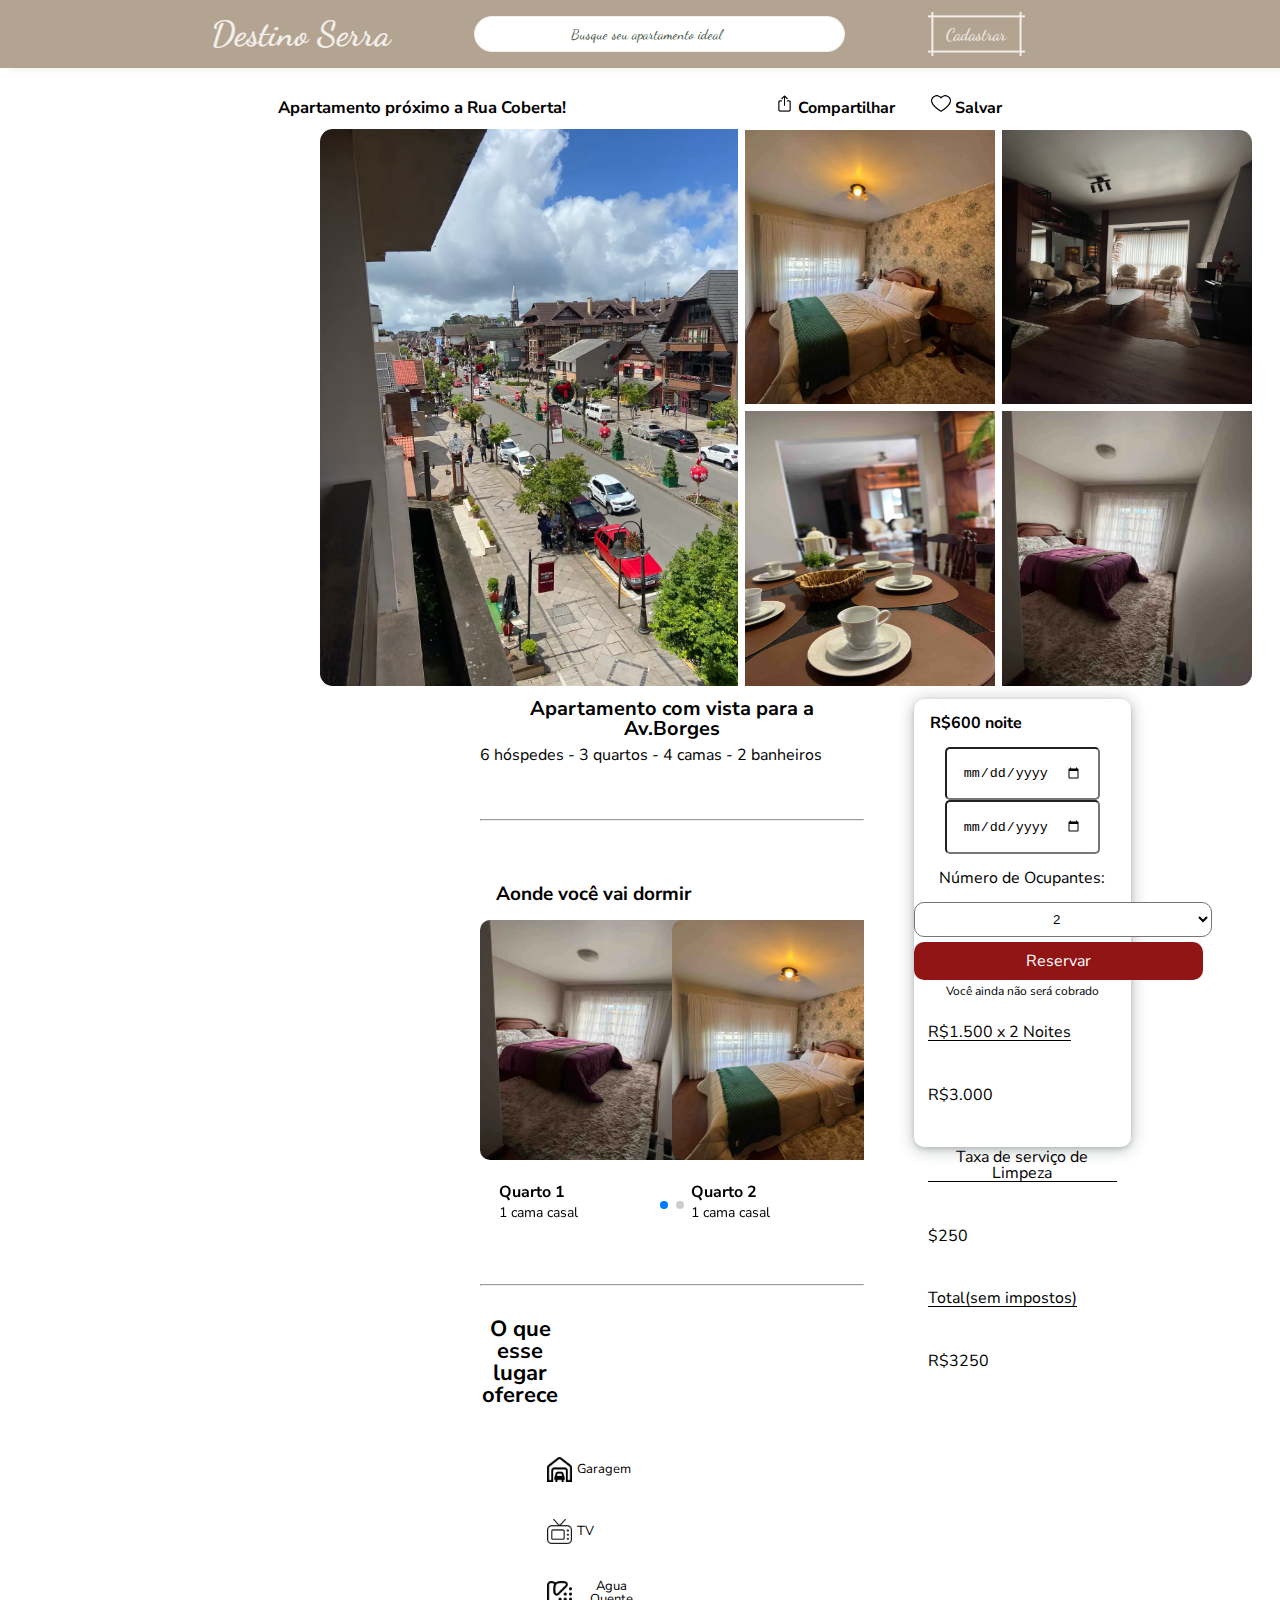
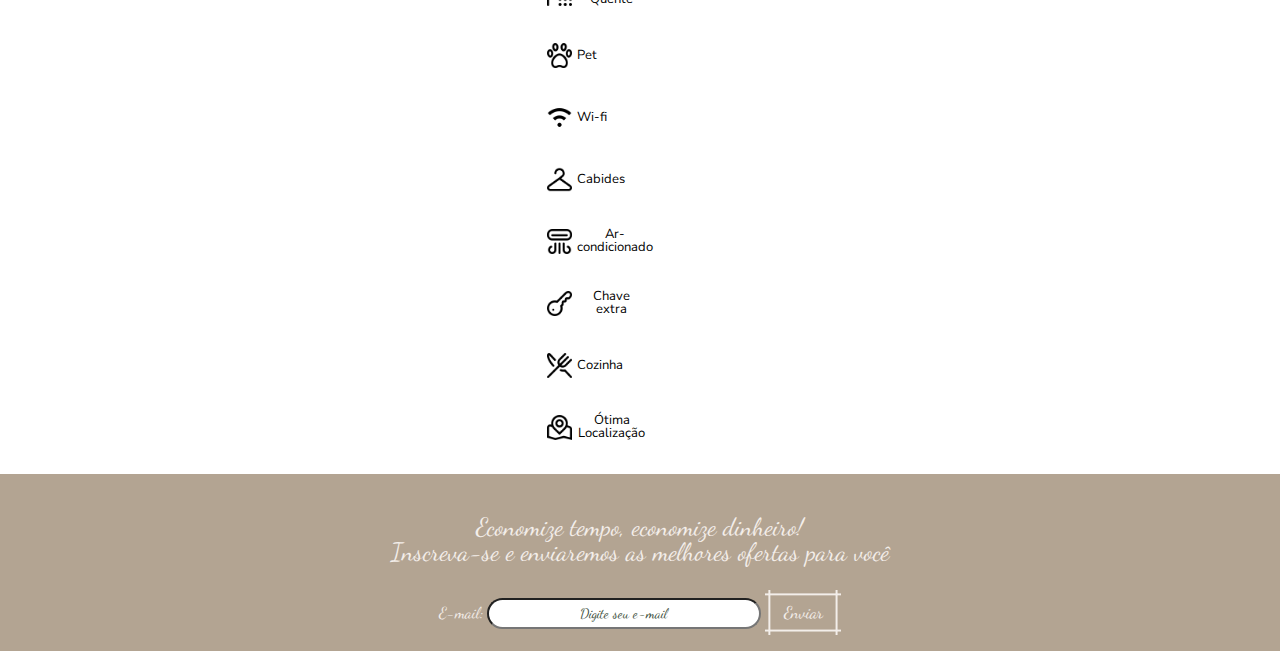
==== commit 53ebd9df: "continuando a organizacao" ====
--- a/apartamento.html
+++ b/apartamento.html
@@ -41,16 +41,16 @@
             </div>
 
             <figure class="apartamento__fotos">
-                <img class="apartamento__item__grande" alt="Rua Coberta" src="./assets/images/ap_juliana/juliana_borges_natal.webp">
+                <img class="apartamento__item__grande" alt="Rua Coberta" src="./assets/images/apartamento-juliana/juliana-borges-natal.webp">
 
                 <div class="apartamento__item__menor">
-                    <img class="apartamento__item apartamento__item__um" alt="Interior__ap" src="./assets/images/ap_juliana/juliana_casal.webp">
-                    <img class="apartamento__item apartamento__item__dois" alt="Interior__ap" src="./assets/images/ap_juliana/juliana_sala_jantar.jpg">
+                    <img class="apartamento__item apartamento__item__um" alt="Interior__ap" src="./assets/images/apartamento-juliana/juliana-casal.webp">
+                    <img class="apartamento__item apartamento__item__dois" alt="Interior__ap" src="./assets/images/apartamento-juliana/juliana-sala-jantar.jpg">
                 </div>
                         
                 <div class="apartamento__item__menor">
-                    <img class="apartamento__item apartamento__item__tres" alt="Interior__ap" src="./assets/images/ap_juliana/juliana_sala.jpeg">
-                    <img class="apartamento__item apartamento__item__quatro" alt="Interior__ap" src="./assets/images/ap_juliana/juliana_suite.webp">
+                    <img class="apartamento__item apartamento__item__tres" alt="Interior__ap" src="./assets/images/apartamento-juliana/juliana-sala.jpeg">
+                    <img class="apartamento__item apartamento__item__quatro" alt="Interior__ap" src="./assets/images/apartamento-juliana/juliana-suite.webp">
                 </div>
             </figure>
 
@@ -68,19 +68,19 @@
                 
                                 <div class="swiper-wrapper">
                                     <div class="swiper-slide">
-                                        <img src="assets/images/ap_juliana/juliana_suite.webp" alt="Suite">
-                                        <h3 class="swipe__quarto">Quarto 1</h3>
-                                        <span class="swipe__camas">1 cama casal</span>
+                                        <img src="assets/images/apartamento-juliana/juliana-suite.webp" alt="Suite">
+                                        <h3 class="swiper__quarto">Quarto 1</h3>
+                                        <span class="swiper__camas">1 cama casal</span>
                                     </div>
                                     <div class="swiper-slide">
-                                        <img src="assets/images/ap_juliana/juliana_casal.webp" alt="Quarto de Casal">
-                                        <h3 class="swipe__quarto">Quarto 2</h3>
-                                        <span class="swipe__camas">1 cama casal</span>
+                                        <img src="assets/images/apartamento-juliana/juliana-casal.webp" alt="Quarto de Casal">
+                                        <h3 class="swiper__quarto">Quarto 2</h3>
+                                        <span class="swiper__camas">1 cama casal</span>
                                     </div>
                                     <div class="swiper-slide">
-                                        <img src="assets/images/ap_juliana/quarto_solteiro.jpg" alt="Quarto de solteiro">
-                                        <h3 class="swipe__quarto">Quarto 3</h3>
-                                        <span class="swipe__camas">2 camas solteiro</span>
+                                        <img src="assets/images/apartamento-juliana/quarto-solteiro.jpg" alt="Quarto de solteiro">
+                                        <h3 class="swiper__quarto">Quarto 3</h3>
+                                        <span class="swiper__camas">2 camas solteiro</span>
                                     </div>
                                 </div>
                                 
--- a/assets/css/styles.css
+++ b/assets/css/styles.css
@@ -1,15 +1,15 @@
-@import url("index/header/header.css");
-@import url("index/header/banner.css");
-@import url("index/apartamento.css");
+@import url("index/menu/menu.css");
+@import url("index/banner/banner.css");
+@import url("index/apartamentos/apartamento.css");
 @import url("footer.css");
-@import url("index/comodidades.css");
-@import url("index/icones.css");
-@import url("apartamento_pagina/apartamento-menu.css");
-@import url("apartamento_pagina/apartamento-precos.css");
-@import url("apartamento_pagina/apartamento-fotos.css");
-@import url("apartamento_pagina/apartamento-dormitorio.css");
-@import url("apartamento_pagina/apartamento-atributos.css");
-@import url("apartamento_pagina/apartamento-equipamentos.css");
+@import url("index/texto/texto.css");
+@import url("index/icones/icones.css");
+@import url("apartamento/apartamento-menu.css");
+@import url("apartamento/apartamento-precos.css");
+@import url("apartamento/apartamento-fotos.css");
+@import url("apartamento/apartamento-dormitorio.css");
+@import url("apartamento/apartamento-atributos.css");
+@import url("apartamento/apartamento-equipamentos.css");
 
 body{
     background-color: var(--cor-de-fundo);
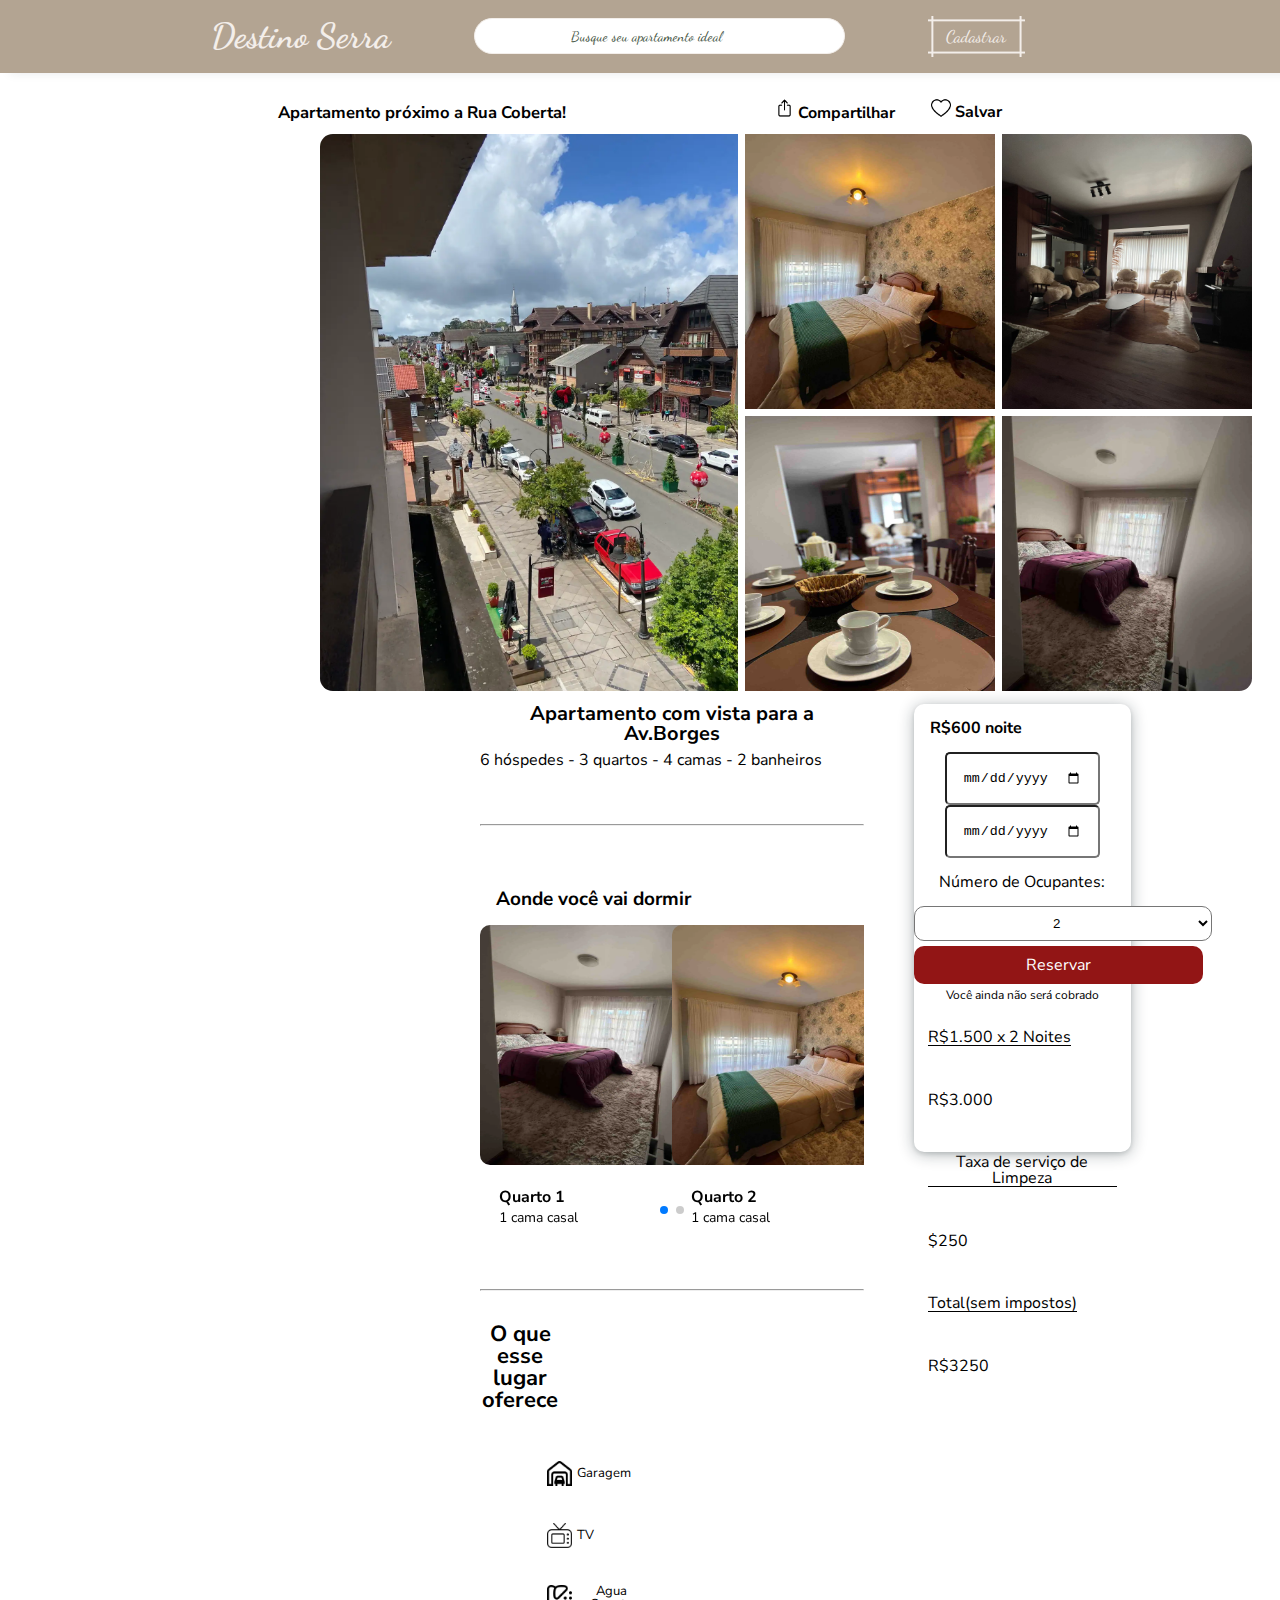
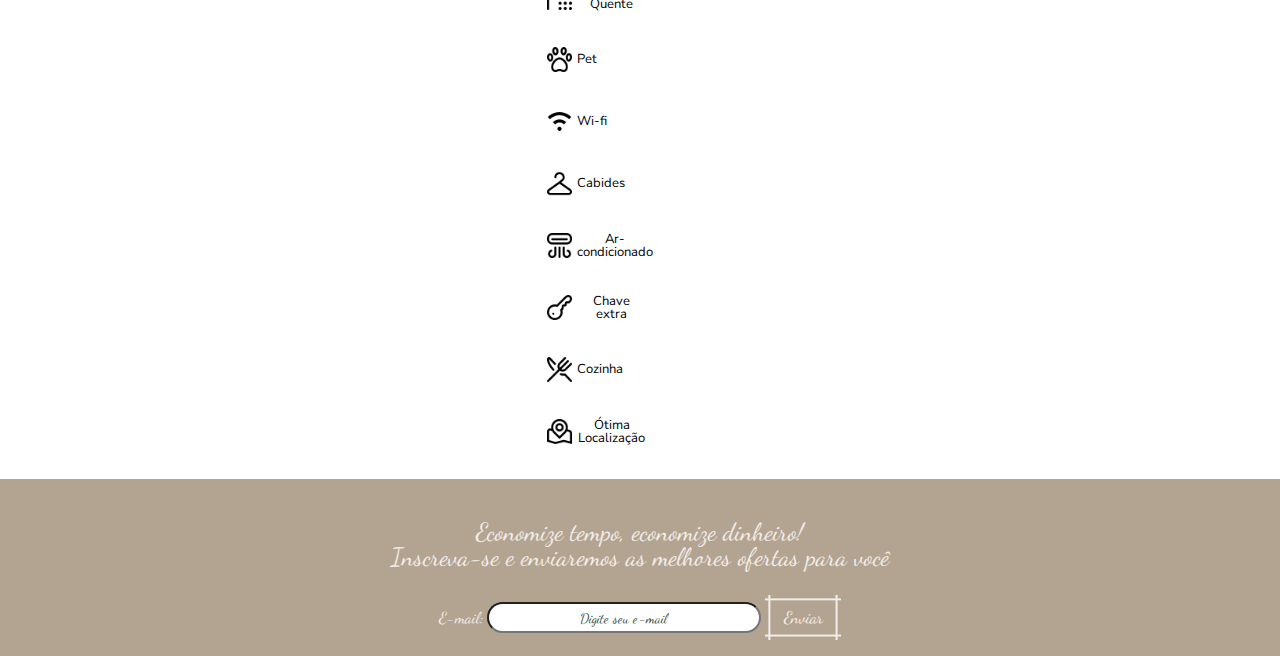
==== commit d56b8e9e: "refatoracao completada" ====
--- a/apartamento.html
+++ b/apartamento.html
@@ -13,125 +13,116 @@
     </head>
 
     <body>
-        <header>
-            <nav class="cabecalho__menu"> 
-                <div class="cabecalho__container__aps">
-                    <a class="cabecalho__titulo__aps" href="index.html">Destino Serra</a>
-                </div>
-
-                <div class="cabecalho__lista__aps">
-                    <ul class="cabecalho__item__aps">
-                        <input type="search" class="busca" placeholder="Busque seu apartamento ideal">
-                    </ul>
-                </div>
-
-                <di class="cabecalho__cadastro">
-                    <a class="button-89 cabecalhoBtn" role="button" >Cadastrar</a>
-                </di>
-            </nav>
+        <header class="menu">
+                <a class="menu__titulo" href="index.html">Destino Serra</a>
+                <input type="search" class="menu__busca" placeholder="Busque seu apartamento ideal">
+                <a class="button-89 menuBtn" role="button" >Cadastrar</a>
         </header>
 
-        <main class="apartamento__descricao__aps">
-            <div class="apartamento__titulo__aps">
-                <a class="apartamento__nome">Apartamento próximo a Rua Coberta!</a>
-                <img class="apartamento__img" src="assets/images/icons/share.png" alt="Compartilhar">
-                <a class="apartamento__compartilhar">Compartilhar</a>
-                <img class="apartamento__img" src="assets/images/icons/love.png" alt="Salvar">
-                <a class="apartamento__salvar">Salvar</a>
+        <main class="fotos">
+            <div class="fotos__icones">
+                <a class="fotos__titulo">Apartamento próximo a Rua Coberta!</a>
+                <img class="fotos__icone" src="assets/images/icons/share.png" alt="Compartilhar">
+                <a class="fotos__compartilhar">Compartilhar</a>
+                <img class="fotos__icone" src="assets/images/icons/love.png" alt="Salvar">
+                <a class="fotos__salvar">Salvar</a>
             </div>
 
-            <figure class="apartamento__fotos">
-                <img class="apartamento__item__grande" alt="Rua Coberta" src="./assets/images/apartamento-juliana/juliana-borges-natal.webp">
+            <figure class="fotos__container">
+                <img class="fotos__item__grande" alt="Rua Coberta" src="./assets/images/apartamento-juliana/juliana-borges-natal.webp">
 
-                <div class="apartamento__item__menor">
-                    <img class="apartamento__item apartamento__item__um" alt="Interior__ap" src="./assets/images/apartamento-juliana/juliana-casal.webp">
-                    <img class="apartamento__item apartamento__item__dois" alt="Interior__ap" src="./assets/images/apartamento-juliana/juliana-sala-jantar.jpg">
+                <div class="fotos__item__menor">
+                    <img class="fotos__item fotos__item--um" alt="Interior__ap" src="./assets/images/apartamento-juliana/juliana-casal.webp">
+                    <img class="fotos__item fotos__item--dois" alt="Interior__ap" src="./assets/images/apartamento-juliana/juliana-sala-jantar.jpg">
                 </div>
                         
-                <div class="apartamento__item__menor">
-                    <img class="apartamento__item apartamento__item__tres" alt="Interior__ap" src="./assets/images/apartamento-juliana/juliana-sala.jpeg">
-                    <img class="apartamento__item apartamento__item__quatro" alt="Interior__ap" src="./assets/images/apartamento-juliana/juliana-suite.webp">
+                <div class="fotos__item__menor">
+                    <img class="fotos__item fotos__item--tres" alt="Interior__ap" src="./assets/images/apartamento-juliana/juliana-sala.jpeg">
+                    <img class="fotos__item fotos__item--quatro" alt="Interior__ap" src="./assets/images/apartamento-juliana/juliana-suite.webp">
                 </div>
             </figure>
 
-            <section class="atributos">
-                <div class="atributos__container">
-                    <div class="atributos__titulo">
-                        <h2 class="atributos__titulo__ap">Apartamento com vista para a Av.Borges</h2>
-                        <p class="atributos__titulo__descricao">6 hóspedes - 3 quartos - 4 camas - 2 banheiros</p>
+            <section class="descricao">
+                <div class="descricao__container">
+                    <div class="descricao__container__nome">
+                        <h2 class="descricao__titulo">Apartamento com vista para a Av.Borges</h2>
+                        <p class="descricao__quartos">6 hóspedes - 3 quartos - 4 camas - 2 banheiros</p>
                     </div>
+                   
                     <hr>
-                    <div class="atributos__dormitorios">
-                        <h2 class="atributos__dormitorio__titulo">Aonde você vai dormir</h2>
 
-                            <div class="swiper">
-                
-                                <div class="swiper-wrapper">
-                                    <div class="swiper-slide">
-                                        <img src="assets/images/apartamento-juliana/juliana-suite.webp" alt="Suite">
-                                        <h3 class="swiper__quarto">Quarto 1</h3>
-                                        <span class="swiper__camas">1 cama casal</span>
-                                    </div>
-                                    <div class="swiper-slide">
-                                        <img src="assets/images/apartamento-juliana/juliana-casal.webp" alt="Quarto de Casal">
-                                        <h3 class="swiper__quarto">Quarto 2</h3>
-                                        <span class="swiper__camas">1 cama casal</span>
-                                    </div>
-                                    <div class="swiper-slide">
-                                        <img src="assets/images/apartamento-juliana/quarto-solteiro.jpg" alt="Quarto de solteiro">
-                                        <h3 class="swiper__quarto">Quarto 3</h3>
-                                        <span class="swiper__camas">2 camas solteiro</span>
-                                    </div>
+                    <div class="quartos">
+                        <h2 class="quartos__titulo">Aonde você vai dormir</h2>
+
+                        <div class="swiper">
+                            <div class="swiper-wrapper">
+                                <div class="swiper-slide">
+                                    <img src="assets/images/apartamento-juliana/juliana-suite.webp" alt="Suite">
+                                    <h3 class="swiper__quarto">Quarto 1</h3>
+                                    <span class="swiper__camas">1 cama casal</span>
                                 </div>
+                                <div class="swiper-slide">
+                                    <img src="assets/images/apartamento-juliana/juliana-casal.webp" alt="Quarto de Casal">
+                                    <h3 class="swiper__quarto">Quarto 2</h3>
+                                    <span class="swiper__camas">1 cama casal</span>
+                                </div>
+                                <div class="swiper-slide">
+                                    <img src="assets/images/apartamento-juliana/quarto-solteiro.jpg" alt="Quarto de solteiro">
+                                    <h3 class="swiper__quarto">Quarto 3</h3>
+                                    <span class="swiper__camas">2 camas solteiro</span>
+                                </div>
+                            </div>
                                 
-                                <div class="swiper-button-prev"></div>
-                                <div class="swiper-button-next"></div>
-                                <div class="swiper-pagination"></div>   
-                            </div>
+                            <div class="swiper-button-prev"></div>
+                            <div class="swiper-button-next"></div>
+                            <div class="swiper-pagination"></div>   
+                        </div>
                     </div>
+
                     <hr>
-                    <div class="atributos__comodidades">
-                        <h2 class="atributos__comodidades__titulo">O que esse lugar oferece</h2>
-                        <div class="atributos__comodidades__container">
-                            <span class="atributos__comodidades__item"><img src="assets/images/icons/garage-car.png">Garagem</span>
-                            <span class="atributos__comodidades__item"><img src="assets/images/icons/tv-retro.png">TV</span>
-                            <span class="atributos__comodidades__item"><img src="assets/images/icons/shower.png">Agua Quente</span>
-                            <span class="atributos__comodidades__item"><img src="assets/images/icons/paw.png">Pet</span>
-                            <span class="atributos__comodidades__item"><img src="assets/images/icons/wifi.png">Wi-fi</span>
-                            <span class="atributos__comodidades__item"><img src="assets/images/icons/clothes-hanger.png">Cabides</span>
-                            <span class="atributos__comodidades__item"><img src="assets/images/icons/air-conditioner_quarto.png">Ar-condicionado</span>
-                            <span class="atributos__comodidades__item"><img src="assets/images/icons/key.png">Chave extra</span>
-                            <span class="atributos__comodidades__item"><img src="assets/images/icons/restaurant.png">Cozinha</span>
-                            <span class="atributos__comodidades__item"><img src="assets/images/icons/map-marker.png">Ótima Localização</span>
+
+                    <div class="comodidades">
+                        <h2 class="comodidades__titulo">O que esse lugar oferece</h2>
+                        <div class="comodidades__container">
+                            <span class="comodidades__item"><img src="assets/images/icons/garage-car.png">Garagem</span>
+                            <span class="comodidades__item"><img src="assets/images/icons/tv-retro.png">TV</span>
+                            <span class="comodidades__item"><img src="assets/images/icons/shower.png">Agua Quente</span>
+                            <span class="comodidades__item"><img src="assets/images/icons/paw.png">Pet</span>
+                            <span class="comodidades__item"><img src="assets/images/icons/wifi.png">Wi-fi</span>
+                            <span class="comodidades__item"><img src="assets/images/icons/clothes-hanger.png">Cabides</span>
+                            <span class="comodidades__item"><img src="assets/images/icons/air-conditioner_quarto.png">Ar-condicionado</span>
+                            <span class="comodidades__item"><img src="assets/images/icons/key.png">Chave extra</span>
+                            <span class="comodidades__item"><img src="assets/images/icons/restaurant.png">Cozinha</span>
+                            <span class="comodidades__item"><img src="assets/images/icons/map-marker.png">Ótima Localização</span>
                         </div>
                     </div>
                 </div>
 
-                <div class="atributos__diarias">
-                    <h2 class="atributos__diarias__preco">R$600 noite</h2>
-                    <input type="date" class="atributos__calendario">
-                    <input type="date" class="atributos__calendario">
+                <div class="precos__diarias">
+                    <h2 class="precos__diarias__preco">R$600 noite</h2>
+                    <input type="date" class="precos__calendario">
+                    <input type="date" class="precos__calendario">
 
                     <form>
-                        <h3 class="atributos__ocupantes__titulo">Número de Ocupantes:</h3>
+                        <h3 class="precos__ocupantes__titulo">Número de Ocupantes:</h3>
                         <br>
-                        <select class="atributos__acupantes" name="quantidade__ocupantes">
+                        <select class="precos__hospedes" name="quantidade__ocupantes">
                             <option value="2">2</option>
                             <option value="4">4</option>
                             <option value="6">6</option>
                         </select>
                     </form>
-                    <div class="reservar">
-                        <a class="atributos__reservarBtn">Reservar</a>
-                        <h3 class="atributos__reservar__preco">Você ainda não será cobrado</h3>
+                    <div class="precos__reservar">
+                        <a class="precos__reservarBtn">Reservar</a>
+                        <h3 class="precos__span">Você ainda não será cobrado</h3>
 
-                        <div class="diarias__precos">
-                            <span class="diarias__precos__item item__esquerdo">R$1.500 x 2 Noites</span>
-                            <span class="diarias__precos__item item__direito">R$3.000</span>
-                            <span class="diarias__precos__item item__esquerdo">Taxa de serviço de Limpeza</span>
-                            <span class="diarias__precos__item  item__direito">$250</span>
-                            <span class="diarias__precos__item item__esquerdo" >Total(sem impostos)</span>
-                            <span class="diarias__precos__item  item__direito">R$3250</span>
+                        <div class="precos__container">
+                            <span class="precos__item precos__item--esquerdo">R$1.500 x 2 Noites</span>
+                            <span class="precos__item precos__item--direito">R$3.000</span>
+                            <span class="precos__item precos__item--esquerdo">Taxa de serviço de Limpeza</span>
+                            <span class="precos__item  precos__item--direito">$250</span>
+                            <span class="precos__item precos__item--esquerdo" >Total(sem impostos)</span>
+                            <span class="precos__item  precos__item--direito">R$3250</span>
                         </div>
                     </div>
                         
--- a/assets/css/styles.css
+++ b/assets/css/styles.css
@@ -1,15 +1,15 @@
-@import url("index/menu/menu.css");
-@import url("index/banner/banner.css");
-@import url("index/apartamentos/apartamento.css");
+@import url("index/menu.css");
+@import url("index/banner.css");
+@import url("index/apartamento.css");
+@import url("index/texto.css");
+@import url("index/icones.css");
+@import url("apartamento/menu.css");
+@import url("apartamento/precos.css");
+@import url("apartamento/fotos.css");
+@import url("apartamento/quartos.css");
+@import url("apartamento/descricao.css");
+@import url("apartamento/comodidades.css");
 @import url("footer.css");
-@import url("index/texto/texto.css");
-@import url("index/icones/icones.css");
-@import url("apartamento/apartamento-menu.css");
-@import url("apartamento/apartamento-precos.css");
-@import url("apartamento/apartamento-fotos.css");
-@import url("apartamento/apartamento-dormitorio.css");
-@import url("apartamento/apartamento-atributos.css");
-@import url("apartamento/apartamento-equipamentos.css");
 
 body{
     background-color: var(--cor-de-fundo);
